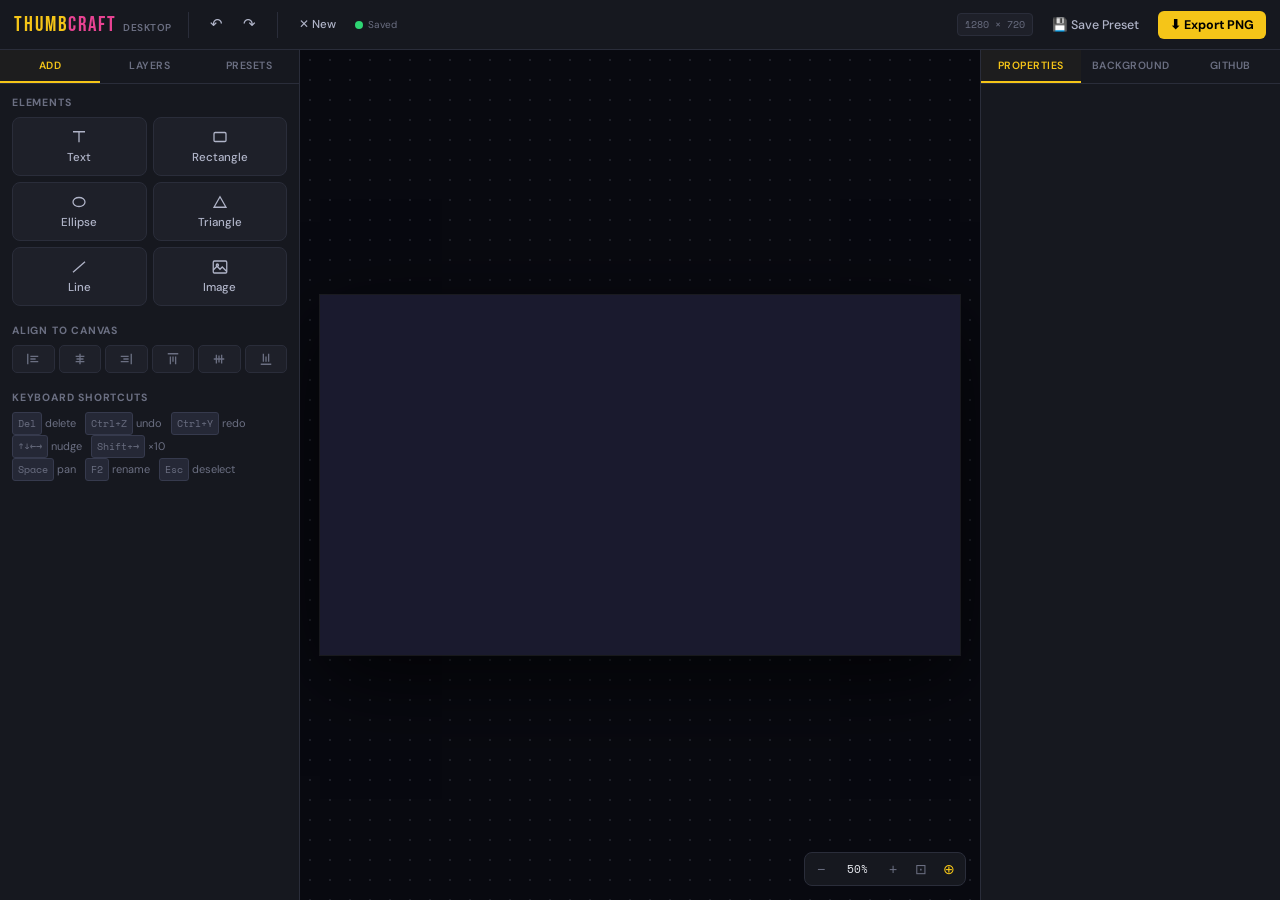
==== desktop.html @ adcd1036 "Add files via upload" ====
<!DOCTYPE html>
<html lang="en">
<head>
<meta charset="UTF-8">
<meta name="viewport" content="width=device-width, initial-scale=1.0">
<title>ThumbCraft — Desktop</title>
<link href="https://fonts.googleapis.com/css2?family=Bebas+Neue&family=DM+Sans:wght@300;400;500;600;700&family=Space+Mono:wght@400;700&display=swap" rel="stylesheet">
<link rel="stylesheet" href="desktop.css">
</head>
<body>

  <!-- TOPBAR -->
  <div class="topbar">
    <div class="logo">THUMB<span>CRAFT</span><small>desktop</small></div>
    <div class="topbar-sep"></div>
    <div class="undo-redo">
      <button class="btn btn-ghost" id="undo-btn" onclick="TC.undo()" title="Undo (Ctrl+Z)">↶</button>
      <button class="btn btn-ghost" id="redo-btn" onclick="TC.redo()" title="Redo (Ctrl+Y)">↷</button>
    </div>
    <div class="topbar-sep"></div>
    <button class="btn btn-ghost btn-sm" onclick="confirmNewCanvas()">✕ New</button>
    <span class="autosave-dot" id="autosave-indicator"><span class="status-dot ok"></span>Saved</span>
    <div class="topbar-right">
      <span class="canvas-size-badge">1280 × 720</span>
      <button class="btn btn-ghost" onclick="savePresetModal()">💾 Save Preset</button>
      <button class="btn btn-primary" onclick="TC.exportPNG()">⬇ Export PNG</button>
    </div>
  </div>

  <div class="workspace">
    <!-- LEFT PANEL -->
    <div class="left-panel">
      <div class="panel-tabs">
        <div class="panel-tab active" data-tab="add" onclick="switchLeftTab('add')">Add</div>
        <div class="panel-tab" data-tab="layers" onclick="switchLeftTab('layers')">Layers</div>
        <div class="panel-tab" data-tab="presets" onclick="switchLeftTab('presets')">Presets</div>
      </div>
      <div class="panel-body">

        <div class="tab-content active" id="tab-add">
          <div class="panel-section">
            <div class="panel-label">Elements</div>
            <div class="add-grid">
              <div class="add-btn" onclick="TC.addText()"><svg viewBox="0 0 24 24" fill="none" stroke="currentColor" stroke-width="1.7"><path d="M4 5h16M12 5v14"/></svg>Text</div>
              <div class="add-btn" onclick="TC.addRect()"><svg viewBox="0 0 24 24" fill="none" stroke="currentColor" stroke-width="1.7"><rect x="4" y="6" width="16" height="12" rx="1.5"/></svg>Rectangle</div>
              <div class="add-btn" onclick="TC.addEllipse()"><svg viewBox="0 0 24 24" fill="none" stroke="currentColor" stroke-width="1.7"><ellipse cx="12" cy="12" rx="8" ry="6"/></svg>Ellipse</div>
              <div class="add-btn" onclick="TC.addTriangle()"><svg viewBox="0 0 24 24" fill="none" stroke="currentColor" stroke-width="1.7"><path d="M12 5l8 14H4z"/></svg>Triangle</div>
              <div class="add-btn" onclick="TC.addLine()"><svg viewBox="0 0 24 24" fill="none" stroke="currentColor" stroke-width="1.7"><path d="M4 19L20 5"/></svg>Line</div>
              <div class="add-btn" onclick="triggerImageUpload()"><svg viewBox="0 0 24 24" fill="none" stroke="currentColor" stroke-width="1.7"><rect x="3" y="4" width="18" height="16" rx="1.5"/><circle cx="8.5" cy="9.5" r="1.5"/><path d="M3 16l5-5 4 4 3-3 6 6"/></svg>Image</div>
            </div>
          </div>
          <div class="panel-section">
            <div class="panel-label">Align To Canvas</div>
            <div class="align-bar">
              <div class="align-btn" onclick="TC.alignLayer('left')" title="Align left"><svg viewBox="0 0 16 16" fill="none" stroke="currentColor" stroke-width="1.5"><path d="M2 2v12M5 5h9M5 8h6M5 11h9"/></svg></div>
              <div class="align-btn" onclick="TC.alignLayer('center-h')" title="Center horizontal"><svg viewBox="0 0 16 16" fill="none" stroke="currentColor" stroke-width="1.5"><path d="M8 2v12M3 5h10M4 8h8M3 11h10"/></svg></div>
              <div class="align-btn" onclick="TC.alignLayer('right')" title="Align right"><svg viewBox="0 0 16 16" fill="none" stroke="currentColor" stroke-width="1.5"><path d="M14 2v12M2 5h9M5 8h6M2 11h9"/></svg></div>
              <div class="align-btn" onclick="TC.alignLayer('top')" title="Align top"><svg viewBox="0 0 16 16" fill="none" stroke="currentColor" stroke-width="1.5"><path d="M2 2h12M5 5v9M8 5v6M11 5v9"/></svg></div>
              <div class="align-btn" onclick="TC.alignLayer('center-v')" title="Center vertical"><svg viewBox="0 0 16 16" fill="none" stroke="currentColor" stroke-width="1.5"><path d="M2 8h12M5 3v10M8 4v8M11 3v10"/></svg></div>
              <div class="align-btn" onclick="TC.alignLayer('bottom')" title="Align bottom"><svg viewBox="0 0 16 16" fill="none" stroke="currentColor" stroke-width="1.5"><path d="M2 14h12M5 2v9M8 5v6M11 2v9"/></svg></div>
            </div>
          </div>
          <div class="panel-section">
            <div class="panel-label">Keyboard Shortcuts</div>
            <div style="font-size:11px;color:var(--muted);line-height:2">
              <span class="kb-hint">Del</span> delete &nbsp; <span class="kb-hint">Ctrl+Z</span> undo &nbsp; <span class="kb-hint">Ctrl+Y</span> redo<br>
              <span class="kb-hint">↑↓←→</span> nudge &nbsp; <span class="kb-hint">Shift+→</span> ×10<br>
              <span class="kb-hint">Space</span> pan &nbsp; <span class="kb-hint">F2</span> rename &nbsp; <span class="kb-hint">Esc</span> deselect
            </div>
          </div>
        </div>

        <div class="tab-content" id="tab-layers">
          <div class="panel-label" style="margin-bottom:8px">
            Layers <span id="layer-count" style="color:var(--accent);margin-left:4px"></span>
            <button class="btn btn-ghost btn-sm" onclick="TC.deleteSelected()" id="del-selected-btn" style="display:none">🗑 Del</button>
          </div>
          <div class="layers-list" id="layers-list"></div>
          <div id="no-layers" style="display:none;color:var(--muted);font-size:12px;text-align:center;padding:24px 0;line-height:1.8">No layers yet.<br>Add elements from the <strong>Add</strong> tab.</div>
        </div>

        <div class="tab-content" id="tab-presets">
          <div class="panel-label">Saved Presets <span class="sync-badge" id="preset-sync-badge">local</span></div>
          <div class="preset-grid" id="preset-grid"></div>
          <div id="no-presets" style="display:none;color:var(--muted);font-size:11.5px;text-align:center;padding:24px 0;line-height:1.8">No presets yet.<br>Build a thumbnail and click <strong>Save Preset</strong>!</div>
        </div>

      </div>
    </div>

    <!-- CANVAS AREA -->
    <div class="canvas-area" id="canvas-area">
      <div class="canvas-wrapper" id="canvas-wrapper">
        <canvas id="mainCanvas" width="1280" height="720"></canvas>
      </div>
      <div class="transform-widget" id="transform-widget">
        <button class="tw-icon" id="tw-lock" title="Lock element">🔓</button>
        <div class="tw-sep"></div>
        <button class="tw-icon" id="tw-rotate" title="Rotate mode">⟳</button>
        <button class="tw-icon" id="tw-resize" title="Resize mode">⤢</button>
        <div class="tw-sep"></div>
        <div class="tw-slider-wrap">
          <input type="range" id="tw-slider">
          <input type="text" class="tw-num" id="tw-num" inputmode="decimal">
        </div>
      </div>
      <div class="zoom-bar">
        <button class="zoom-btn" onclick="TC.zoomOut()" title="Zoom out">−</button>
        <span class="zoom-val" id="zoom-val" onclick="TC.zoomFit()" title="Click to fit">50%</span>
        <button class="zoom-btn" onclick="TC.zoomIn()" title="Zoom in">+</button>
        <button class="zoom-btn" onclick="TC.zoomFit()" title="Fit to screen">⊡</button>
        <button class="zoom-btn" id="snap-btn" onclick="TC.toggleSnap()" title="Toggle snap">⊕</button>
      </div>
    </div>

    <!-- RIGHT PANEL -->
    <div class="right-panel">
      <div class="panel-tabs">
        <div class="panel-tab active" data-tab="props" onclick="switchRightTab('props')">Properties</div>
        <div class="panel-tab" data-tab="bg" onclick="switchRightTab('bg')">Background</div>
        <div class="panel-tab" data-tab="github" onclick="switchRightTab('github')">GitHub</div>
      </div>

      <div class="tab-content active" id="right-tab-props">
        <div class="props-body" id="props-body"></div>
      </div>

      <div class="tab-content" id="right-tab-bg">
        <div class="props-body" id="bg-body"></div>
      </div>

      <div class="tab-content" id="right-tab-github">
        <div class="props-body" id="github-body"></div>
      </div>
    </div>
  </div>

  <!-- hidden inputs -->
  <input type="file" id="bg-upload" accept="image/*" style="display:none">
  <input type="file" id="img-upload" accept="image/*" style="display:none">

  <!-- SAVE PRESET MODAL -->
  <div class="modal-bg hidden" id="modal-preset">
    <div class="modal">
      <h3>Save Preset</h3>
      <div class="prop-row">
        <div class="prop-label">Preset Name</div>
        <input class="prop-input" id="preset-name-input" placeholder="e.g. Gaming Thumbnail v1">
      </div>
      <div class="modal-actions">
        <button class="btn btn-ghost" onclick="closeModal('modal-preset')">Cancel</button>
        <button class="btn btn-primary" onclick="doSavePreset()">Save</button>
      </div>
    </div>
  </div>

  <!-- CONFIRM DIALOG -->
  <div class="modal-bg hidden" id="modal-confirm">
    <div class="confirm-dialog">
      <h4 id="confirm-title">Are you sure?</h4>
      <p id="confirm-msg"></p>
      <div class="confirm-actions">
        <button class="btn btn-ghost" onclick="closeModal('modal-confirm')">Cancel</button>
        <button class="btn btn-danger" id="confirm-ok-btn">Confirm</button>
      </div>
    </div>
  </div>

  <div class="toast" id="toast"></div>

  <script src="core.js"></script>
  <script src="desktop.js"></script>
</body>
</html>
---- desktop.css ----
/* ═══════════════════════════════════════════════════════════════
   THUMBCRAFT — DESKTOP STYLES
   ═══════════════════════════════════════════════════════════════ */
:root {
  --bg: #0e0f14; --surface: #16181f; --surface2: #1e2029; --surface3: #252836;
  --border: #2a2d3a; --border2: #363a4d;
  --accent: #f5c518; --accent2: #e84393; --accent-dim: rgba(245,197,24,0.12);
  --text: #e8eaf0; --text2: #b0b4c8; --muted: #6b6f82;
  --danger: #ff4757; --success: #2ed573; --info: #3d8bff;
  --panel-w: 300px;
}
* { box-sizing: border-box; margin: 0; padding: 0; }
body { font-family: 'DM Sans', sans-serif; background: var(--bg); color: var(--text); height: 100vh; display: flex; flex-direction: column; overflow: hidden; }

/* ── TOPBAR ── */
.topbar { height: 50px; background: var(--surface); border-bottom: 1px solid var(--border); display: flex; align-items: center; padding: 0 14px; gap: 10px; flex-shrink: 0; z-index: 100; }
.logo { font-family: 'Bebas Neue', sans-serif; font-size: 21px; letter-spacing: 2px; color: var(--accent); margin-right: 4px; }
.logo span { color: var(--accent2); }
.logo small { font-family: 'DM Sans', sans-serif; font-size: 10px; letter-spacing: .5px; color: var(--muted); margin-left: 6px; text-transform: uppercase; font-weight: 600; }
.topbar-sep { width: 1px; height: 26px; background: var(--border); margin: 0 2px; }
.topbar-right { margin-left: auto; display: flex; gap: 7px; align-items: center; }
.canvas-size-badge { font-family: 'Space Mono', monospace; font-size: 10px; color: var(--muted); background: var(--surface2); padding: 3px 7px; border-radius: 4px; border: 1px solid var(--border); }

/* ── BUTTONS ── */
.btn { display: inline-flex; align-items: center; gap: 5px; padding: 6px 12px; border-radius: 6px; border: none; cursor: pointer; font-family: 'DM Sans', sans-serif; font-size: 12.5px; font-weight: 500; transition: all .15s; white-space: nowrap; }
.btn-ghost { background: transparent; color: var(--text2); }
.btn-ghost:hover { background: var(--surface2); color: var(--text); }
.btn-ghost:active { background: var(--surface3); }
.btn-primary { background: var(--accent); color: #000; font-weight: 700; }
.btn-primary:hover { background: #ffd740; }
.btn-primary:active { background: #e5b710; }
.btn-danger { background: transparent; color: var(--danger); border: 1px solid var(--danger); }
.btn-danger:hover { background: var(--danger); color: #fff; }
.btn-sm { padding: 4px 9px; font-size: 11.5px; }
.btn[disabled] { opacity: .4; cursor: not-allowed; pointer-events: none; }
.undo-redo { display: flex; gap: 2px; }
.undo-redo .btn { padding: 5px 9px; font-size: 15px; line-height: 1; }

/* ── WORKSPACE ── */
.workspace { display: flex; flex: 1; overflow: hidden; }
.left-panel, .right-panel { width: var(--panel-w); background: var(--surface); display: flex; flex-direction: column; overflow: hidden; flex-shrink: 0; }
.left-panel { border-right: 1px solid var(--border); }
.right-panel { border-left: 1px solid var(--border); }
.panel-tabs { display: flex; border-bottom: 1px solid var(--border); flex-shrink: 0; }
.panel-tab { flex: 1; padding: 9px 4px; text-align: center; font-size: 10.5px; font-weight: 600; letter-spacing: .5px; text-transform: uppercase; color: var(--muted); cursor: pointer; border-bottom: 2px solid transparent; transition: all .15s; user-select: none; }
.panel-tab.active { color: var(--accent); border-bottom-color: var(--accent); background: rgba(245,197,24,.03); }
.panel-tab:hover:not(.active) { color: var(--text2); background: var(--surface2); }
.panel-body { flex: 1; overflow-y: auto; padding: 12px; scrollbar-width: thin; scrollbar-color: var(--border) transparent; }
.panel-section { margin-bottom: 18px; }
.panel-label { font-size: 10.5px; font-weight: 700; text-transform: uppercase; letter-spacing: .8px; color: var(--muted); margin-bottom: 8px; display: flex; align-items: center; justify-content: space-between; }
.props-section-title { font-size: 10px; font-weight: 700; text-transform: uppercase; letter-spacing: .8px; color: var(--muted); margin: 14px 0 7px; opacity: .75; display: flex; align-items: center; gap: 6px; }
.props-section-title::after { content: ''; flex: 1; height: 1px; background: var(--border); }

/* ── ADD GRID ── */
.add-grid { display: grid; grid-template-columns: 1fr 1fr; gap: 6px; }
.add-btn { background: var(--surface2); border: 1px solid var(--border); border-radius: 8px; padding: 10px 6px; cursor: pointer; display: flex; flex-direction: column; align-items: center; gap: 4px; color: var(--text2); font-size: 11.5px; font-weight: 500; transition: all .15s; }
.add-btn:hover { border-color: var(--accent); color: var(--accent); background: var(--accent-dim); }
.add-btn:active { transform: scale(.96); }
.add-btn svg { width: 18px; height: 18px; }

/* ── LAYERS ── */
.layers-list { display: flex; flex-direction: column; gap: 3px; }
.layer-item { background: var(--surface2); border: 1px solid var(--border); border-radius: 6px; padding: 6px 8px; display: flex; align-items: center; gap: 6px; cursor: pointer; transition: all .12s; font-size: 11.5px; }
.layer-item:hover { border-color: var(--border2); background: var(--surface3); }
.layer-item.selected { border-color: var(--accent); background: var(--accent-dim); }
.layer-icon { font-size: 12px; width: 16px; text-align: center; flex-shrink: 0; }
.layer-name { flex: 1; overflow: hidden; text-overflow: ellipsis; white-space: nowrap; }
.layer-name-edit { flex: 1; background: transparent; border: none; color: var(--text); font-size: 11.5px; outline: none; border-bottom: 1px solid var(--accent); }
.layer-actions { display: flex; gap: 2px; flex-shrink: 0; }
.layer-btn { width: 20px; height: 20px; display: flex; align-items: center; justify-content: center; color: var(--muted); cursor: pointer; border-radius: 3px; font-size: 11px; background: transparent; border: none; }
.layer-btn:hover { color: var(--text); background: var(--surface); }
.layer-btn.danger:hover { color: var(--danger); }
.layer-btn.accent:hover { color: var(--accent); }

/* ── PRESETS ── */
.preset-grid { display: grid; grid-template-columns: 1fr 1fr; gap: 8px; margin-bottom: 8px; }
.preset-card { background: var(--surface2); border: 1px solid var(--border); border-radius: 8px; overflow: hidden; cursor: pointer; transition: all .15s; position: relative; }
.preset-card:hover { border-color: var(--accent); transform: translateY(-1px); box-shadow: 0 4px 16px rgba(0,0,0,.4); }
.preset-thumb { width: 100%; aspect-ratio: 16/9; background: #222; background-size: cover; background-position: center; }
.preset-name { padding: 5px 7px; font-size: 11px; font-weight: 500; white-space: nowrap; overflow: hidden; text-overflow: ellipsis; }
.preset-actions { position: absolute; top: 4px; right: 4px; display: flex; gap: 3px; opacity: 0; transition: opacity .12s; }
.preset-card:hover .preset-actions { opacity: 1; }
.preset-act-btn { width: 20px; height: 20px; background: rgba(0,0,0,.75); border-radius: 4px; border: none; cursor: pointer; display: flex; align-items: center; justify-content: center; font-size: 11px; color: var(--text2); }
.preset-act-btn:hover { background: var(--accent); color: #000; }
.preset-act-btn.danger:hover { background: var(--danger); color: #fff; }
.sync-badge { font-size: 9px; padding: 1px 5px; border-radius: 3px; background: var(--surface3); color: var(--muted); }

/* ── PROPS / INPUTS ── */
.props-body { flex: 1; overflow-y: auto; padding: 12px; scrollbar-width: thin; scrollbar-color: var(--border) transparent; }
.prop-row { margin-bottom: 11px; }
.prop-label { font-size: 11px; color: var(--muted); margin-bottom: 4px; font-weight: 500; display: flex; align-items: center; justify-content: space-between; }
.prop-input, .prop-select, .prop-textarea { width: 100%; background: var(--surface2); border: 1px solid var(--border); border-radius: 6px; padding: 6px 9px; color: var(--text); font-family: 'DM Sans', sans-serif; font-size: 12.5px; transition: border-color .15s; }
.prop-input:focus, .prop-select:focus, .prop-textarea:focus { outline: none; border-color: var(--accent); }
.prop-input:disabled { opacity: .4; }
.prop-textarea { resize: vertical; min-height: 56px; }
.prop-row-2 { display: grid; grid-template-columns: 1fr 1fr; gap: 8px; }
.prop-row-3 { display: grid; grid-template-columns: 1fr 1fr 1fr; gap: 6px; }
.prop-color-row { display: flex; gap: 7px; align-items: center; }
.prop-color { width: 34px; height: 30px; border-radius: 5px; border: 1px solid var(--border); cursor: pointer; padding: 2px; background: var(--surface2); flex-shrink: 0; }
.prop-slider { width: 100%; accent-color: var(--accent); cursor: pointer; }
.slider-val { font-family: 'Space Mono', monospace; font-size: 10.5px; color: var(--muted); min-width: 36px; text-align: right; flex-shrink: 0; }
.no-selection { display: flex; flex-direction: column; align-items: center; justify-content: center; height: 100%; color: var(--muted); font-size: 12.5px; text-align: center; padding: 20px; gap: 8px; }
.no-selection svg { width: 36px; height: 36px; opacity: .25; }
.shortcut-hint { font-size: 10px; color: var(--muted); opacity: .7; margin-top: 3px; }
.pill-toggle { display: grid; grid-template-columns: 1fr 1fr 1fr; gap: 6px; }
.pill-toggle button { padding: 6px 4px; border-radius: 5px; border: 1px solid var(--border); background: var(--surface2); cursor: pointer; color: var(--muted); font-size: 11px; }
.pill-toggle button.active { border-color: var(--accent); background: var(--accent-dim); color: var(--accent); }

/* ── ALIGN TOOLS ── */
.align-bar { display: grid; grid-template-columns: repeat(6, 1fr); gap: 4px; margin-bottom: 11px; }
.align-btn { background: var(--surface2); border: 1px solid var(--border); border-radius: 5px; padding: 6px 4px; cursor: pointer; display: flex; align-items: center; justify-content: center; color: var(--muted); }
.align-btn:hover { border-color: var(--accent); color: var(--accent); background: var(--accent-dim); }
.align-btn svg { width: 14px; height: 14px; }

/* ── CANVAS AREA ── */
.canvas-area { flex: 1; display: flex; align-items: center; justify-content: center; background: #080910; background-image: radial-gradient(circle, #1e2029 1px, transparent 1px); background-size: 20px 20px; overflow: hidden; position: relative; }
.canvas-wrapper { position: absolute; box-shadow: 0 0 0 1px rgba(255,255,255,.08), 0 24px 80px rgba(0,0,0,.7); }
#mainCanvas { display: block; cursor: default; }

/* ── FLOATING TRANSFORM WIDGET ── */
.transform-widget { position: fixed; transform: translate(-50%, -100%); background: var(--surface); border: 1px solid var(--border2); border-radius: 999px; padding: 6px 8px; display: none; align-items: center; gap: 6px; z-index: 500; box-shadow: 0 10px 30px rgba(0,0,0,.55); }
.transform-widget.show { display: flex; }
.tw-slider-wrap { display: flex; align-items: center; gap: 6px; padding: 0 4px; }
.tw-slider-wrap input[type=range] { width: 110px; accent-color: var(--accent); cursor: pointer; }
.tw-num { width: 54px; background: var(--surface2); border: 1px solid var(--border); border-radius: 5px; color: var(--text); font-family: 'Space Mono', monospace; font-size: 11px; padding: 3px 4px; text-align: center; }
.tw-num:focus { outline: none; border-color: var(--accent); }
.tw-sep { width: 1px; height: 20px; background: var(--border2); }
.tw-icon { width: 26px; height: 26px; border-radius: 50%; border: 1px solid transparent; background: transparent; color: var(--text2); cursor: pointer; display: flex; align-items: center; justify-content: center; font-size: 13px; flex-shrink: 0; }
.tw-icon:hover { background: var(--surface2); color: var(--text); }
.tw-icon.active { background: var(--accent-dim); color: var(--accent); border-color: var(--accent); }
.tw-icon.locked { color: var(--danger); }

/* ── ZOOM BAR ── */
.zoom-bar { position: absolute; bottom: 14px; right: 14px; background: var(--surface); border: 1px solid var(--border); border-radius: 8px; display: flex; align-items: center; gap: 2px; padding: 3px; z-index: 10; }
.zoom-btn { width: 26px; height: 26px; display: flex; align-items: center; justify-content: center; background: transparent; border: none; color: var(--muted); cursor: pointer; border-radius: 4px; font-size: 14px; }
.zoom-btn:hover { background: var(--surface2); color: var(--text); }
.zoom-val { font-family: 'Space Mono', monospace; font-size: 11px; color: var(--text); padding: 0 6px; min-width: 42px; text-align: center; cursor: pointer; }

/* ── MODALS / CONFIRM / TOAST ── */
.modal-bg { position: fixed; inset: 0; background: rgba(0,0,0,.75); display: flex; align-items: center; justify-content: center; z-index: 1000; backdrop-filter: blur(6px); }
.modal-bg.hidden { display: none; }
.modal { background: var(--surface); border: 1px solid var(--border2); border-radius: 14px; padding: 22px; width: 400px; max-width: 94vw; box-shadow: 0 32px 80px rgba(0,0,0,.7); }
.modal h3 { font-family: 'Bebas Neue', sans-serif; font-size: 22px; letter-spacing: 1px; color: var(--accent); margin-bottom: 16px; }
.modal-actions { display: flex; gap: 8px; justify-content: flex-end; margin-top: 16px; }
.confirm-dialog { background: var(--surface); border: 1px solid var(--border2); border-radius: 12px; padding: 24px; width: 340px; max-width: 94vw; box-shadow: 0 32px 80px rgba(0,0,0,.8); }
.confirm-dialog h4 { font-size: 15px; font-weight: 600; margin-bottom: 8px; }
.confirm-dialog p { font-size: 13px; color: var(--muted); line-height: 1.5; margin-bottom: 20px; }
.confirm-actions { display: flex; gap: 8px; justify-content: flex-end; }
.toast { position: fixed; bottom: 22px; left: 50%; transform: translateX(-50%); background: var(--surface2); border: 1px solid var(--border); border-radius: 8px; padding: 9px 18px; font-size: 12.5px; z-index: 2000; opacity: 0; transition: opacity .25s, transform .25s; pointer-events: none; white-space: nowrap; display: flex; align-items: center; gap: 8px; }
.toast.show { opacity: 1; transform: translateX(-50%) translateY(-4px); }
.toast.success { border-color: var(--success); color: var(--success); }
.toast.error { border-color: var(--danger); color: var(--danger); }
.toast.info { border-color: var(--info); color: var(--info); }

::-webkit-scrollbar { width: 4px; }
::-webkit-scrollbar-track { background: transparent; }
::-webkit-scrollbar-thumb { background: var(--border); border-radius: 9px; }

.status-dot { width: 8px; height: 8px; border-radius: 50%; background: var(--muted); flex-shrink: 0; }
.status-dot.ok { background: var(--success); }
.status-dot.err { background: var(--danger); }
.tab-content { display: none; }
.tab-content.active { display: block; }
#right-tab-props.active, #right-tab-bg.active, #right-tab-github.active { display: flex; flex-direction: column; flex: 1; min-height: 0; }
.section-divider { border: none; border-top: 1px solid var(--border); margin: 14px 0; }
.import-export-bar { display: grid; grid-template-columns: 1fr 1fr; gap: 6px; margin-bottom: 10px; }
.bg-image-chip { background: var(--surface2); border: 1px solid var(--success); border-radius: 6px; padding: 6px 10px; font-size: 11.5px; color: var(--success); display: flex; align-items: center; gap: 6px; margin-bottom: 8px; }
small { font-size: 10.5px; color: var(--muted); }
.kb-hint { display: inline-block; background: var(--surface3); border: 1px solid var(--border2); border-radius: 3px; padding: 1px 5px; font-family: 'Space Mono', monospace; font-size: 9.5px; color: var(--muted); }
.autosave-dot { display: inline-flex; align-items: center; gap: 5px; font-size: 10px; color: var(--muted); }
.autosave-dot .status-dot { transition: background .3s; }
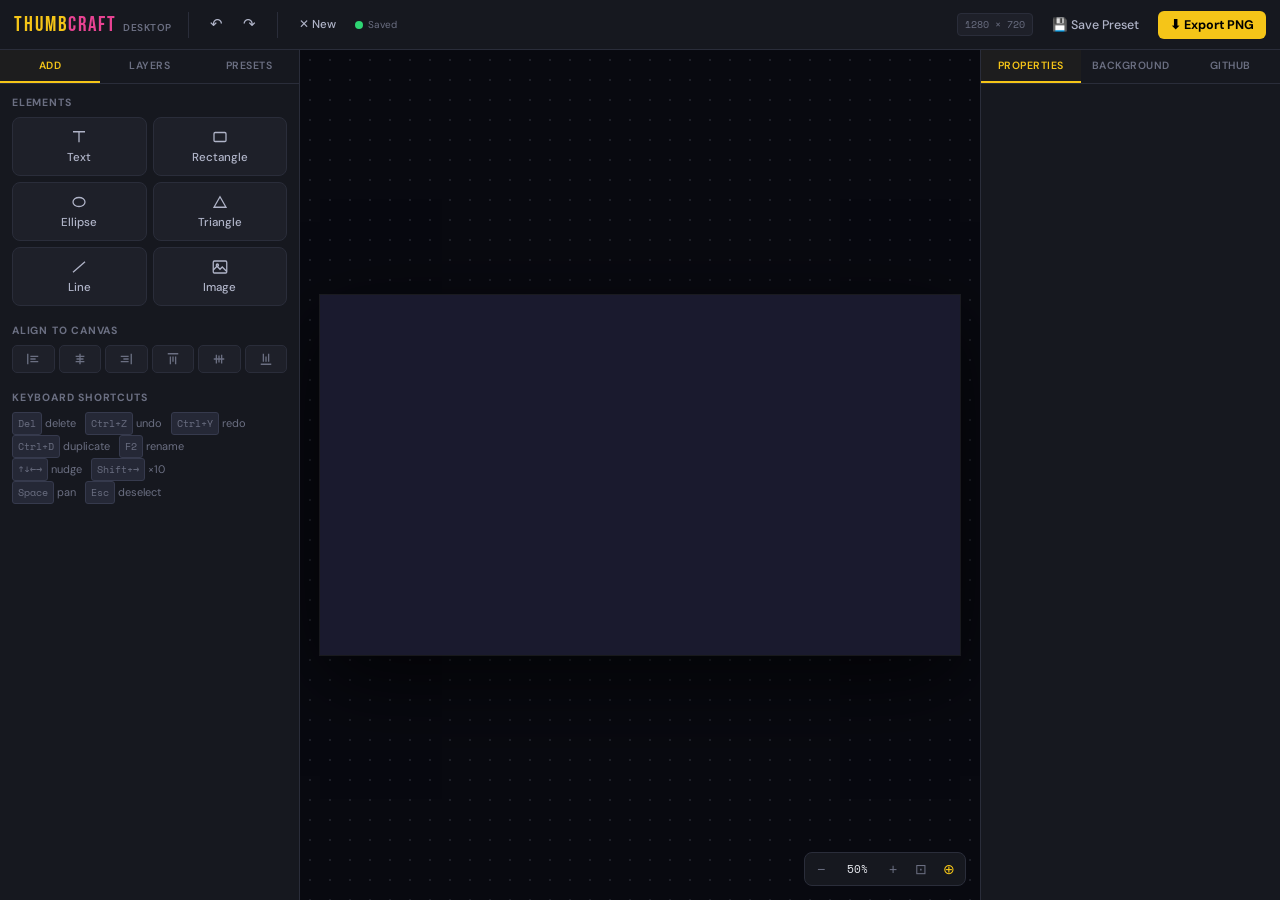
==== commit 128de50d: "Add files via upload" ====
--- a/desktop.html
+++ b/desktop.html
@@ -64,8 +64,9 @@
             <div class="panel-label">Keyboard Shortcuts</div>
             <div style="font-size:11px;color:var(--muted);line-height:2">
               <span class="kb-hint">Del</span> delete &nbsp; <span class="kb-hint">Ctrl+Z</span> undo &nbsp; <span class="kb-hint">Ctrl+Y</span> redo<br>
+              <span class="kb-hint">Ctrl+D</span> duplicate &nbsp; <span class="kb-hint">F2</span> rename<br>
               <span class="kb-hint">↑↓←→</span> nudge &nbsp; <span class="kb-hint">Shift+→</span> ×10<br>
-              <span class="kb-hint">Space</span> pan &nbsp; <span class="kb-hint">F2</span> rename &nbsp; <span class="kb-hint">Esc</span> deselect
+              <span class="kb-hint">Space</span> pan &nbsp; <span class="kb-hint">Esc</span> deselect
             </div>
           </div>
         </div>
@@ -103,6 +104,8 @@
           <input type="range" id="tw-slider">
           <input type="text" class="tw-num" id="tw-num" inputmode="decimal">
         </div>
+        <div class="tw-sep"></div>
+        <button class="tw-icon" id="tw-delete" title="Delete element">🗑</button>
       </div>
       <div class="zoom-bar">
         <button class="zoom-btn" onclick="TC.zoomOut()" title="Zoom out">−</button>
--- a/desktop.css
+++ b/desktop.css
@@ -129,6 +129,7 @@
 .tw-icon:hover { background: var(--surface2); color: var(--text); }
 .tw-icon.active { background: var(--accent-dim); color: var(--accent); border-color: var(--accent); }
 .tw-icon.locked { color: var(--danger); }
+#tw-delete:hover { background: rgba(255,71,87,.14); color: var(--danger); }
 
 /* ── ZOOM BAR ── */
 .zoom-bar { position: absolute; bottom: 14px; right: 14px; background: var(--surface); border: 1px solid var(--border); border-radius: 8px; display: flex; align-items: center; gap: 2px; padding: 3px; z-index: 10; }
